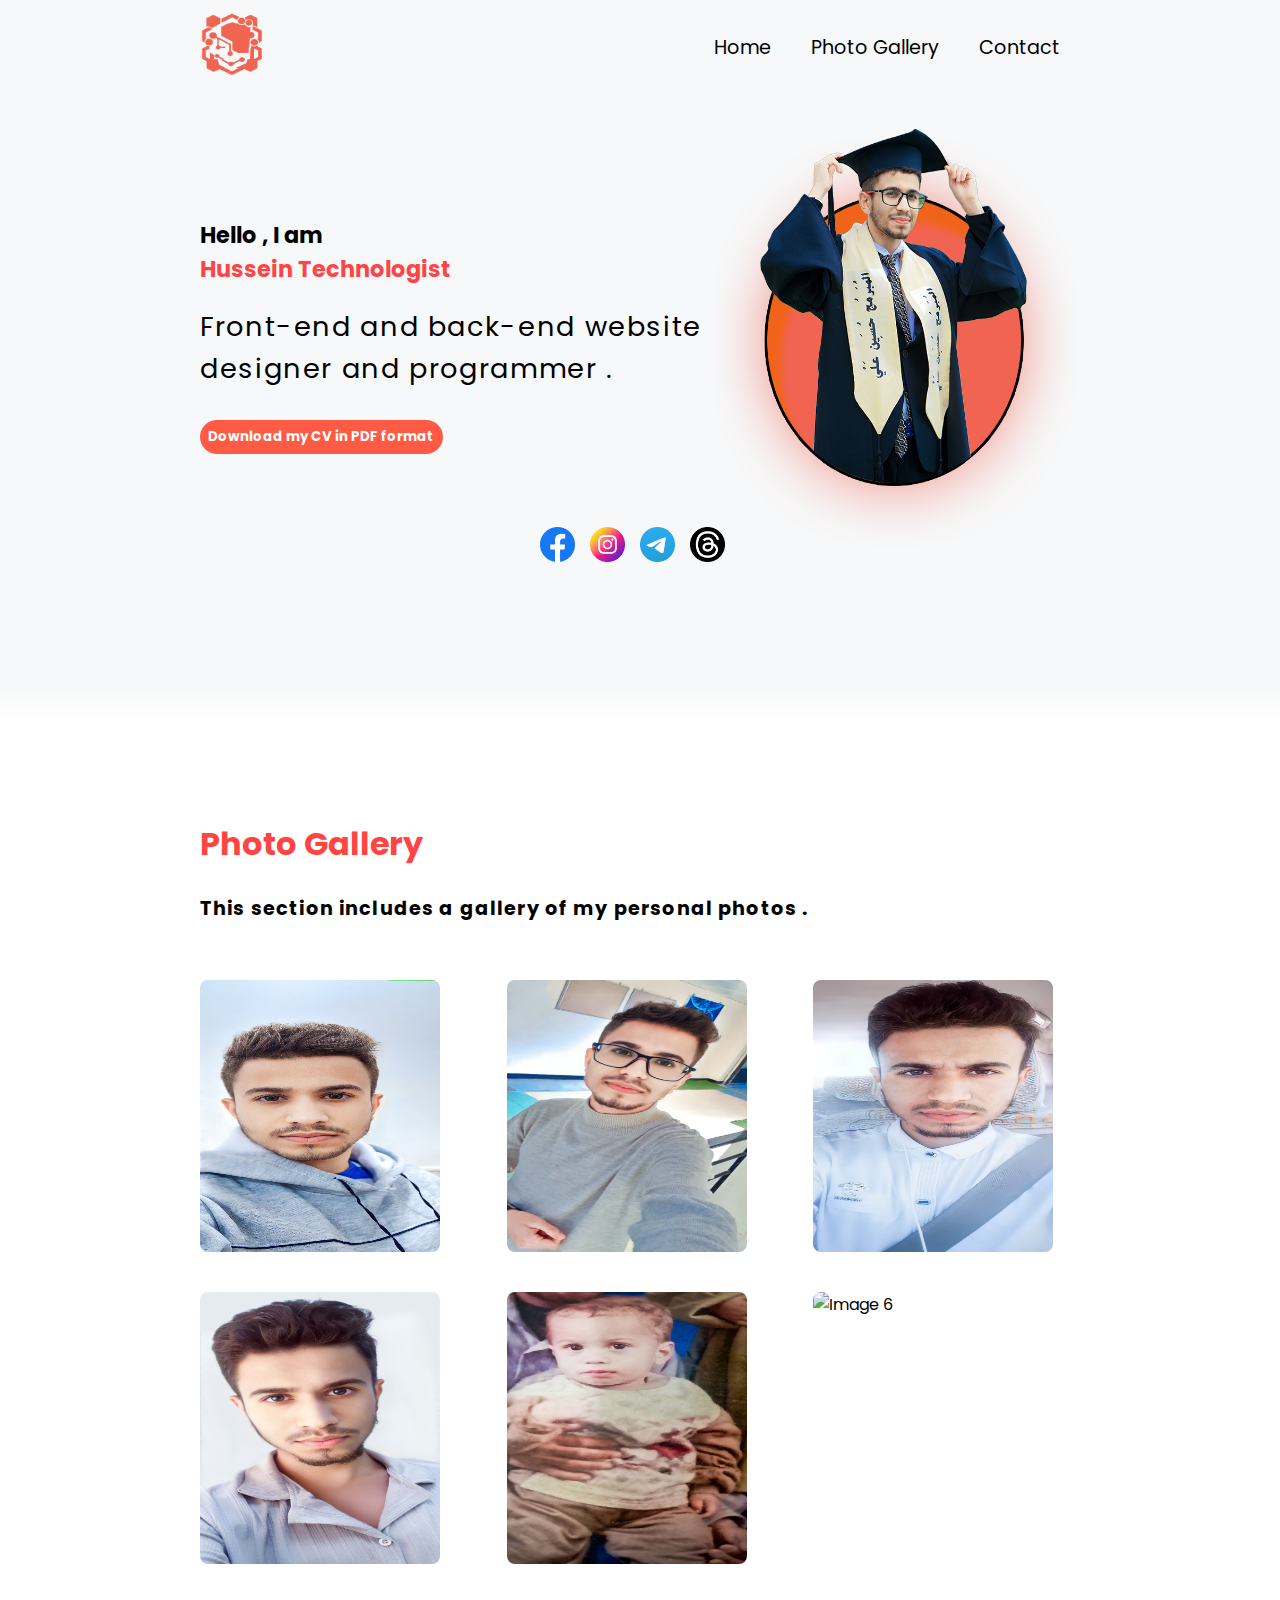
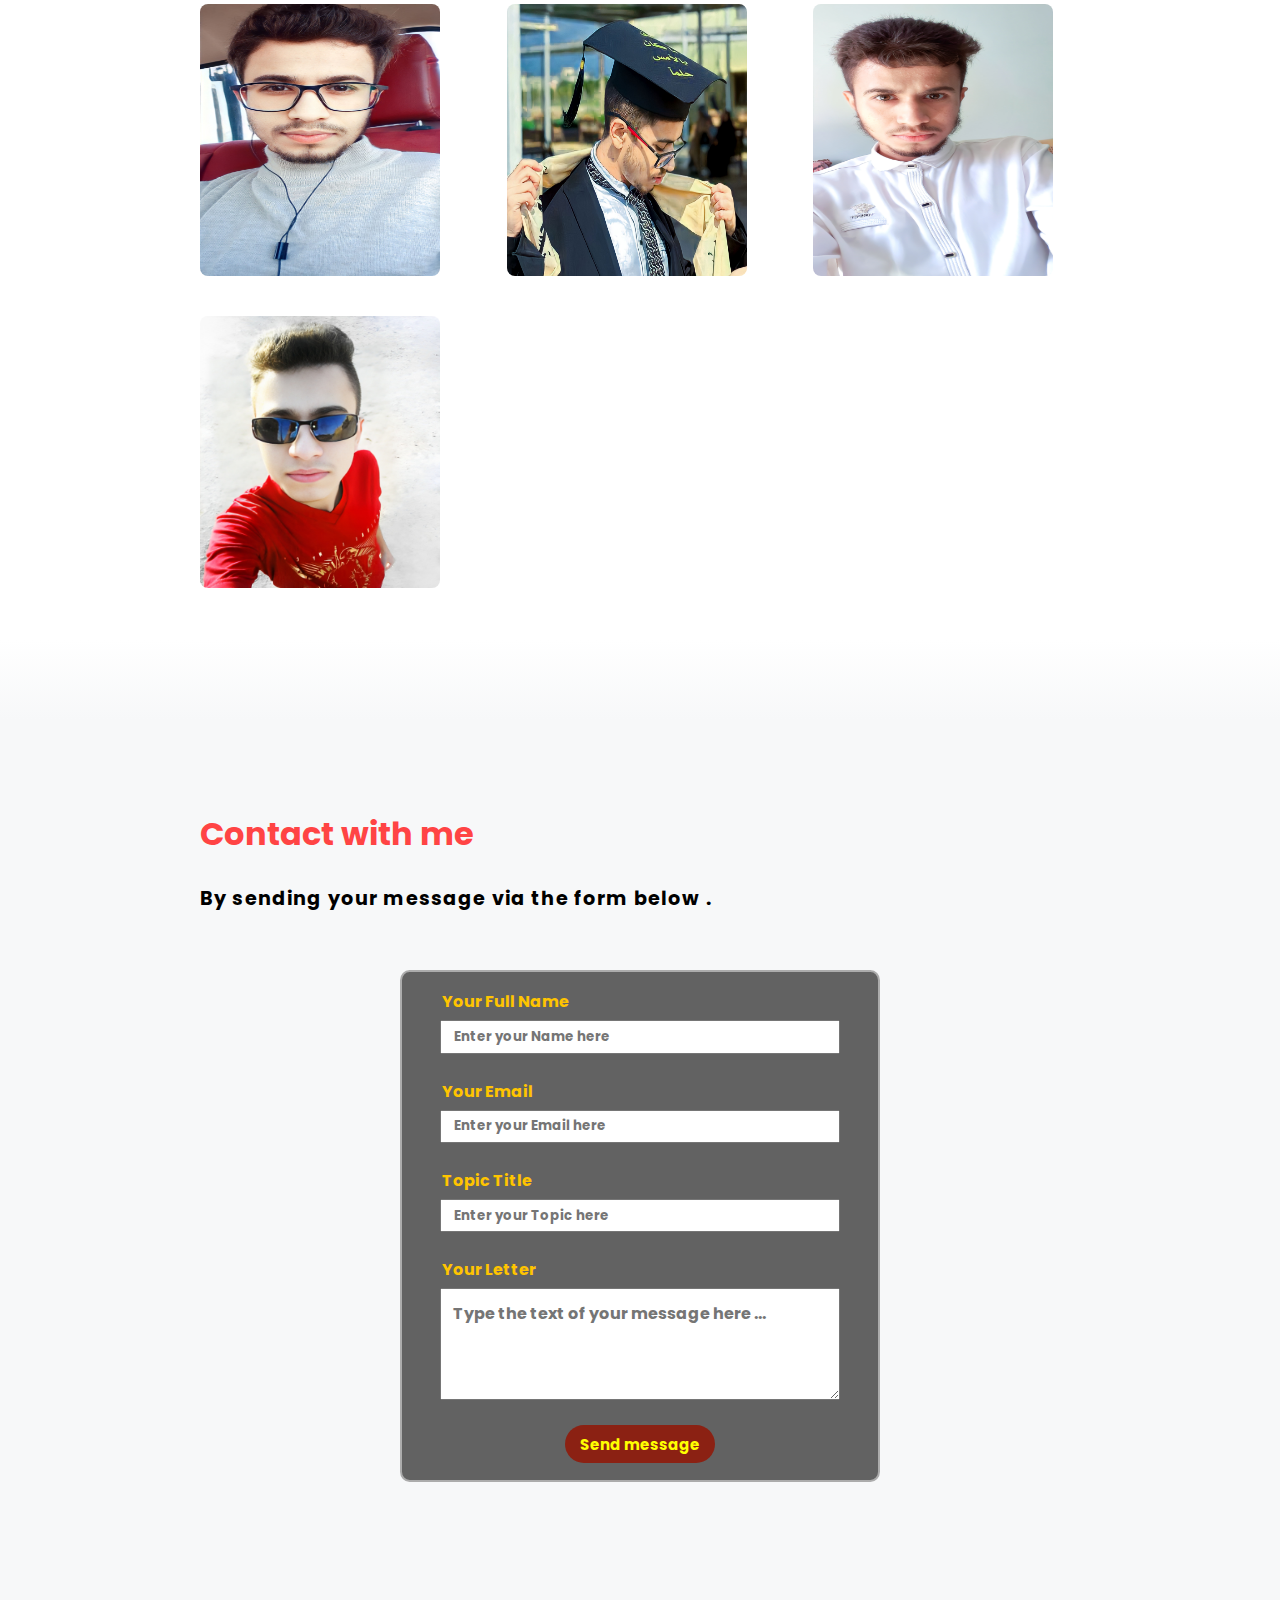
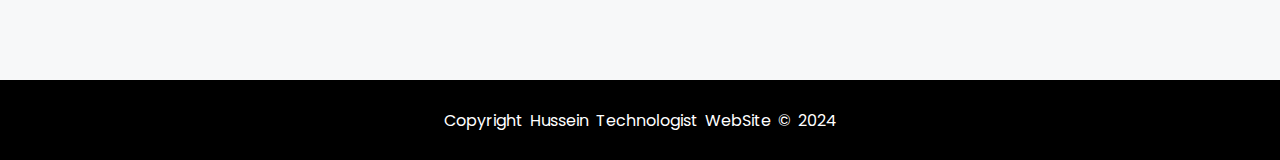
==== index.html @ cd096929 "Add files via upload" ====
<!DOCTYPE html>

<html lang="en">


    <head>
        <meta charset="UTF-8">
        <meta name="viewport" content="width=device-width, initial-scale=1.0">
        <meta name="description" content="The official website of Hussein Technologist and personally managed by him">
        <title> Website of Hussein Technologist </title>
        <link rel="stylesheet" href="style.css">
        <link rel="icon" href="image\ico.ico" type="image/x-icon">
        <link rel="stylesheet" href="https://cdnjs.cloudflare.com/ajax/libs/font-awesome/5.15.3/css/all.min.css"/>
    </head>


    <body>
        
        <header>
            <a href="#" class="logo"><img src="image\logo.png"></a>
            <nav class="navigation">
                <a href="#Home">Home</a>
                <a href="#Photo-Gallery">Photo Gallery</a>
                <a href="#contact">Contact</a>
            </nav>
            
        </header>
        


        <main>
            <div id="Home">

                <div class="home-part1">

                    <img src="image\image-main.png" class="image-main">
                
                    <div>
                        <h2> Hello , I am <br> <span> Hussein Technologist </span> </h2>
                        <p> Front-end and back-end website designer and programmer . </p>
                        <section>
                            <button class="button-cv"> <a href="CV - Hussein Technologist - EN.pdf"> Download my CV in PDF format </a> </button>
                        </section>
                    </div>
                    
                </div>

                <div class="social-icons">
                    <div class="facebook"> <a href="https://www.facebook.com/hussein.technologist"> <img src="image\social\facebook.png"> </a> </div>
                    <div class="instagram"> <a href="https://www.instagram.com/hussein_technologist"> <img src="image\social\instagram.png"> </a> </div>
                    <div class="telegram"> <a href="https://t.me/hussein_technologist"> <img src="image\social\telegram.png"> </a> </div>
                    <div class="threads"> <a href="https://www.threads.net/@hussein_technologist"> <img src="image\social\threads.png"> </a> </div>
                </div>

            </div>



            <div id="Photo-Gallery">
                
                <h1> Photo Gallery </h1>
                <p> This section includes a gallery of my personal photos . </p>
                
                <div class="gallery">
                    <img src="image/gallery/image (1).jpg" alt="Image 1">
                    <img src="image/gallery/image (2).jpg" alt="Image 2">
                    <img src="image/gallery/image (3).jpg" alt="Image 3">
                    <img src="image/gallery/image (4).jpg" alt="Image 4">
                    <img src="image/gallery/image (5).jpg" alt="Image 5">
                    <img src="image/gallery/image (6).jpg" alt="Image 6">
                    <img src="image/gallery/image (7).jpg" alt="Image 7">
                    <img src="image/gallery/image (8).jpg" alt="Image 8">
                    <img src="image/gallery/image (9).jpg" alt="Image 9">
                    <img src="image/gallery/image (10).jpg" alt="Image 10">
                </div>
    
                <div class="modal">
                    <span class="close">&times;</span>
                    <img class="modal-content">
                </div>
    
                <script src="script-Photo-Gallery.js"></script>
                
            </div>


            <div id="contact">
                
                <h1> Contact with me </h1>
                <p> By sending your message via the form below . </p>
                
                <div class="contact-form">
                    
                    <form action="" method="POST">
                        <label for="name-input"> Your Full Name </label>
                        <input type="text" name="name" id="name-input" placeholder="Enter your Name here">
                        <br>
                        <label for="email-input"> Your Email </label>
                        <input type="email" name="email" id="email-input" placeholder="Enter your Email here">
                        <br>
                        <label for="topic-input"> Topic Title </label>
                        <input type="text" name="topic" id="topic-input" placeholder="Enter your Topic here">
                        <br>
                        <label for="textarea-input"> Your Letter </label>
                        <textarea id="textarea-input" name="message" placeholder="Type the text of your message here ..."></textarea>
                        <br>
                        <input type="submit" value="Send message" id="submit-send">
                    </form>

                </div>

            </div>
       
        </main>

        
        <footer>
            <p> Copyright Hussein Technologist WebSite © 2024 </p>
        </footer>

    </body>

</html>
---- style.css ----
@import url('https://fonts.googleapis.com/css2?family=Poppins:ital,wght@0,100;0,200;0,300;0,400;0,500;0,600;0,700;0,800;0,900;1,100;1,200;1,300;1,400;1,500;1,600;1,700;1,800;1,900&display=swap');

*{
    font-family: 'Poppins', sans-serif;
    margin: 0;
    padding: 0;
    box-sizing: border-box;
    scroll-behavior: smooth;
    transition: 90ms;
}


header{
    background-color: #f7f8f9;
    width: 100%;
    position: fixed;
    z-index: 999;
    display: flex;
    justify-content: space-between;
    align-items: center;
    padding: 12px 200px;
}

.logo img{
    margin: auto;
    height: 4em;
    width: 4em;
}

.navigation {
    display: flex;
    flex-direction: row;
}

.navigation a{
    text-decoration: none;
    color: black;
    font-size: 1.2em;
    padding: 0 20px;
}

.navigation a:hover{
    font-weight: bold;
}

.navigation a:active{
    color: #fe5d5d;
}

#Home{
    padding: 120px 200px;
    width: 100%;
    height: 45em;
    background-image: linear-gradient( #f7f8f9 95%, white);
}

.home-part1 {
    display: flex;
    justify-content: space-between;
    align-items: center;
}

.image-main {
    width: 23em;
    height: 27em;
    order: 2;
}

.home-part1 > div {
    order: 1
}


#Home h2{
    color: black;
    font-weight: bold;
    font-size: 1.4em;
}

#Home span{
    color: #ff4444;
}

#Home p{
    margin-top: 20px;
    color: black;
    font-size: 1.7em;
    letter-spacing: 0.06em;
}

.button-cv{
    background-color: #ff5a43;
    width: 18.2em;
    height: 2.5em;
    border-radius: 9em;
    border-style: none;
    margin-top: 30px;
}

.button-cv a{
    text-decoration: none;
    color: white;
    font-size: 1.0em;
    font-weight: bold;
}

.button-cv:hover{
    background-color: #ab3b2c;
    border: 3px solid black;
    border-radius: 9em;
    cursor: pointer;
}

.button-cv a:active{
    color: yellow;
}

.social-icons{
    display: flex;
    justify-content: center;
    flex-direction: row;
}

.social-icons a{
    text-decoration: none;
    margin-right: 15px;
    position: relative;
    bottom: 25px;
}


.social-icons img{
    width: 2.2em;
    height: 2.2em;
}

.social-icons img:hover{
    transition:none;
    width: 2.4em;
    height: 2.4em;
    border: #8b2113 solid 3px;
    border-radius: 50%;
}

#Photo-Gallery{
    padding: 100px 200px;
    width: 100%;
    height: 100em;
    background-image: linear-gradient( white 95%, #f7f8f9);
    background-color: white; 
}

#Photo-Gallery h1{
    margin-bottom: 0.8em;
    color: #ff4444;
}

#Photo-Gallery p{
    font-size: 1.2em;
    font-weight: bold;
    letter-spacing: 0.06em;
    margin-bottom: 3em;
}

.gallery {
    display: grid;
    grid-template-columns: repeat(auto-fit, minmax(200px, 1fr));
    grid-gap: 40px;
}

.gallery img {
    width: 15em;
    height: 17em;
    border-radius: 8px;
    cursor: pointer;
    transition: transform 0.3s ease;
}

.gallery img:hover {
    transform: scale(1.1);
}


.modal {
    display: none;
    position: fixed;
    z-index: 999;
    left: 0;
    top: 0;
    width: 100%;
    height: 100%;
    overflow: auto;
    background-color: rgba(0, 0, 0, 0.933);
}

.modal-content {
    margin:auto;
    display: flex;
    width: auto;
    height: 100%;
}

.close {
    color: yellow;
    position: absolute;
    top: 15px;
    right: 35px;
    font-size: 50px;
    cursor: pointer;
}

#contact{
    padding: 90px 200px;
    width: 100%;
    height: 60em;
    background-color: #f7f8f9;
}

#contact h1{
    margin-bottom: 0.8em;
    color: #ff4444;
}

#contact p{
    font-size: 1.2em;
    font-weight: bold;
    letter-spacing: 0.06em;
    margin-bottom: 3em;
}

.contact-form{
    display: flex;
    justify-content: center;
    align-items: center;
}

.contact-form form{
    display:flex;
    flex-direction: column;
    height: 32em;
    width: 30em ;
    background-color: #626262;
    justify-content:center;
    align-items:center;
    border: 2px solid rgb(172, 172, 172);
    border-radius:2%;
}

.contact-form input[type=text] , input[type=email] {
    height: 2.5em;
    width: 30em;
    padding: 12px;
    font-weight: bold;
    color: black;
}

.contact-form label{
    width: 83%;
    text-align: left;
    font-weight: bold;
    margin-bottom: 6px;
    color: rgb(255, 196, 0);
}

#textarea-input{
    height: 7em;
    width: 25em;
    font-weight: bold;
    font-size: 1em;
    padding: 12px;
}

#submit-send{
    height: 2.5em;
    width: 10em;
    border: none;
    border-radius: 25px;
    font-size: 15px;
    font-weight: bold;
    background-color: #8b2113;
    color: yellow;
}

footer{
    display: flex;
    justify-content: center;
    align-items: center;
    padding: 10px 20px;
    width: 100%;
    height: 5em;
    background-color: black;
}

footer p{
    color: white;
    text-align: center;
    word-spacing: 3px;
}


@media only screen and (max-width: 800px) {

    header{
        padding: 10px 30px;
    }

    .navigation a{
        text-decoration: none;
        color: black;
        font-size: 12px;
        padding: 0 10px;
        font-weight: bold;
    }

    #Home{
        padding: 10px 0px;
        height: 48em;
    }

    .home-part1 {
        display: flex;
        flex-direction: column;
        padding: 20px 30px;
        margin-top: 5em;
    }
    
    .image-main {
        width: 16em;
        height: 18em;
        order: 1;
    }
    
    .home-part1 > div {
        order: 2;
    }
    
    #Home h2{
        margin-top: -1em;
        color: black;
        font-weight: bold;
        font-size: 1.4em;
    }
    
    #Home span{
        color: #ff4444;
    }
    
    #Home p{
        margin-top: 6px;
        color: black;
        font-size: 1.2em;
        letter-spacing: 0.06em;
        display: block;
    }

    .home-part1 > div section{
        display: flex;
        justify-content: center;
        align-content: center;
    }

    .button-cv{
        background-color: #ff5a43;
        width: 18.2em;
        height: 2.5em;
        border-radius: 9em;
        border-style: none;
        margin: 20px 0;
    }
  
    .social-icons{
        padding: 10px 0;
    }
    
    .social-icons a{
        text-decoration: none;
        margin: 10px;
    }

    #Photo-Gallery{
        padding: 10px 20px;
        width: 100%;
        height: 75em;
        background-image: linear-gradient( white 95%, #f7f8f9);
        background-color: white; 
    }
    
    #Photo-Gallery h1{
        margin-bottom: 0.6em;
        color: #ff4444;
    }
    
    #Photo-Gallery p{
        font-size: 1.2em;
        font-weight: bold;
        letter-spacing: 0.06em;
        margin-bottom: 2em;
    }
    
    .gallery {
        grid-template-columns: repeat(auto-fit, minmax(150px, 1fr));
        grid-gap: 11px;
    }
    
    .gallery img {
        width: 9em;
        height: 10em;
    }
       
    .modal {
        display: none;
        position: fixed;
        z-index: 999;
        left: 0;
        top: 0;
        width: 100%;
        height: 100%;
        overflow: auto;
        background-color: rgba(0, 0, 0, 0.933);
    }
    
    .modal-content {
        width: auto;
        height: 70%;
        margin-top: 30%;
    }
    
    .close {
        color: yellow;
        position: absolute;
        top: -5px;
        right: 30px;
        font-size: 50px;
    }

    
    #contact{
        padding: 10px 20px;
        width: 100%;
        height: 50em;
    }
    
    #contact h1{
        margin-bottom: 0.4em;
        color: #ff4444;
    }
    
    #contact p{
        font-size: 1.2em;
        font-weight: bold;
        letter-spacing: 0.06em;
        margin-bottom: 1em;
    }
    
    .contact-form{
        display: flex;
        justify-content: center;
        align-items: center;
    }
    
    .contact-form form{
        display:flex;
        justify-content:center;
        align-items:center;
        flex-direction: column;
        height: 32em;
        width: 20em ;
        background-color: #626262;
        border: 2px solid rgb(172, 172, 172);
        border-radius:2%;
    }
    
    .contact-form input[type=text] , input[type=email] {
        height: 2.5em;
        width: 20em;
        padding: 12px;
        font-weight: bold;
        color: black;
    }
    
    .contact-form label{
        width: 83%;
        text-align: left;
        font-weight: bold;
        margin-bottom: 6px;
        color: rgb(255, 196, 0);
    }
    
    #textarea-input{
        height: 7em;
        width: 17em;
        font-weight: bold;
        font-size: 1em;
        padding: 12px;
    }
    
    #submit-send{
        height: 2.5em;
        width: 10em;
        border: none;
        border-radius: 25px;
        font-size: 15px;
        font-weight: bold;
        background-color: #8b2113;
        color: yellow;
    }


    footer{
        display: flex;
        justify-content: center;
        align-items: center;
        padding: 10px 20px;
        width: 100%;
        height: 5em;
        background-color: black;
    }
    
    footer p{
        color: white;
        text-align: center;
        word-spacing: 3px;
        font-size: 1em;
    }

}
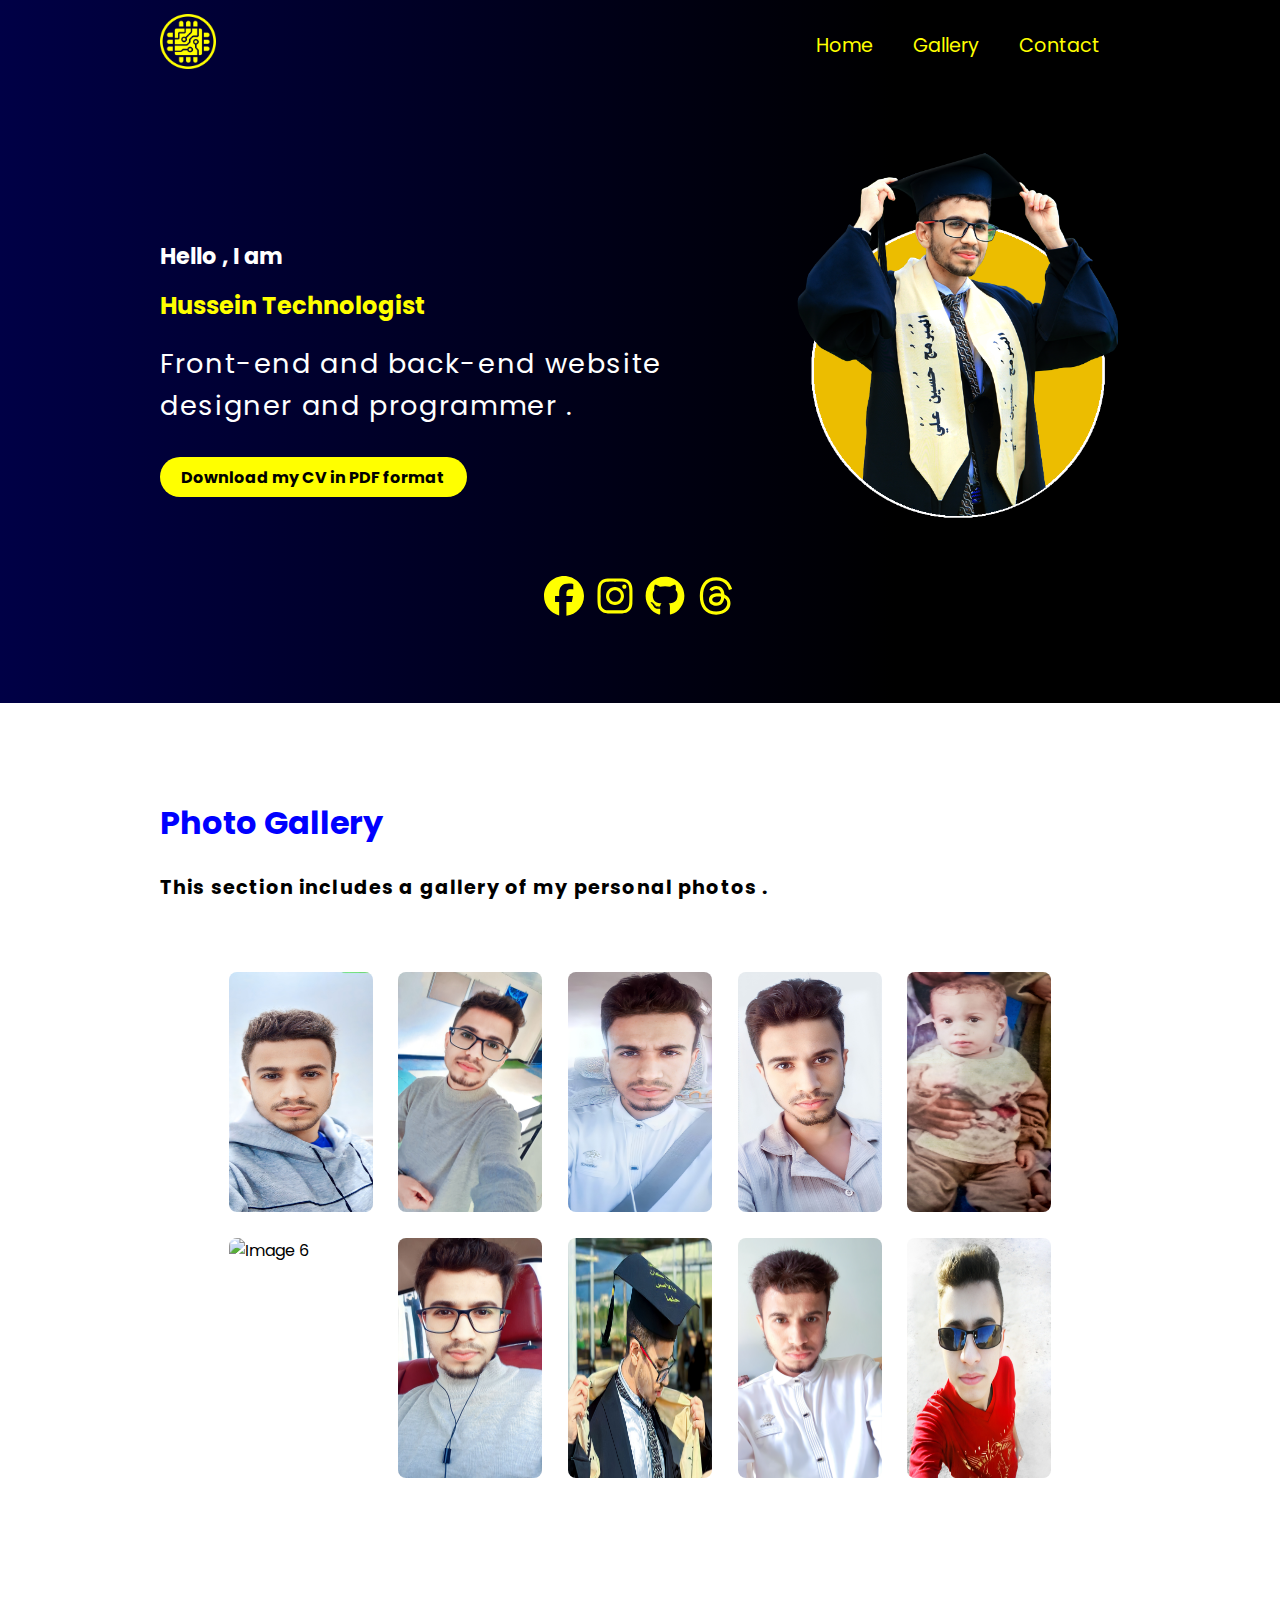
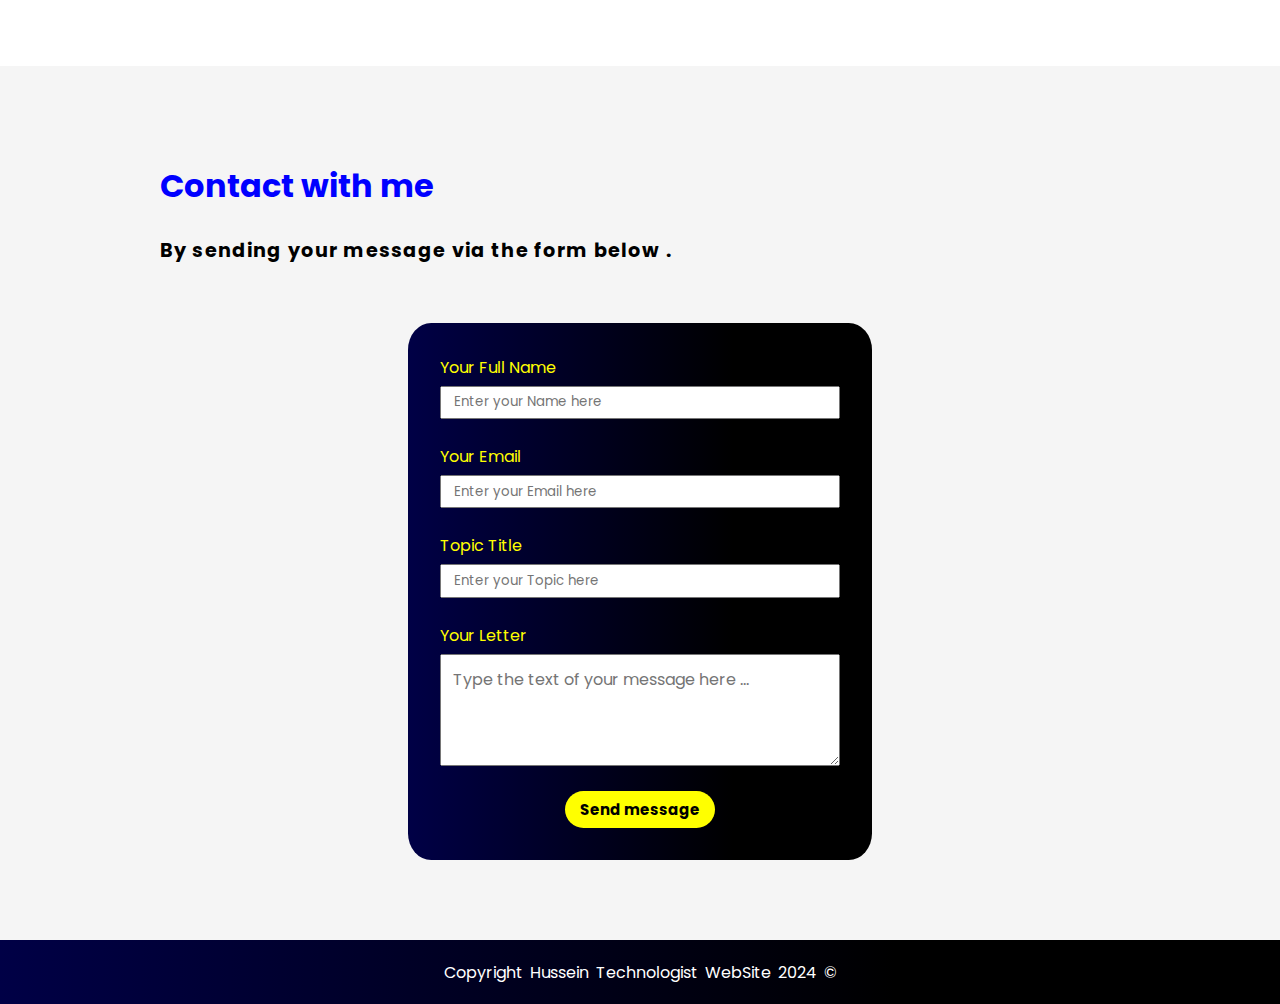
==== commit fb8d2791: "Add files via upload" ====
--- a/index.html
+++ b/index.html
@@ -10,7 +10,6 @@
         <title> Website of Hussein Technologist </title>
         <link rel="stylesheet" href="style.css">
         <link rel="icon" href="image\ico.ico" type="image/x-icon">
-        <link rel="stylesheet" href="https://cdnjs.cloudflare.com/ajax/libs/font-awesome/5.15.3/css/all.min.css"/>
     </head>
 
 
@@ -20,7 +19,7 @@
             <a href="#" class="logo"><img src="image\logo.png"></a>
             <nav class="navigation">
                 <a href="#Home">Home</a>
-                <a href="#Photo-Gallery">Photo Gallery</a>
+                <a href="#Photo-Gallery">Gallery</a>
                 <a href="#contact">Contact</a>
             </nav>
             
@@ -28,32 +27,31 @@
         
 
 
+
         <main>
+
             <div id="Home">
+                <div>
 
-                <div class="home-part1">
+                    <img src="image\image-main.png">
+        
+                    <div>
+                        <h1> Hello , I am </h1> 
+                        <h2> Hussein Technologist </h2>
+                        <p> Front-end and back-end website designer and programmer . </p>
+                        <button class="button-cv"> <a href="CV - Hussein Technologist - EN.pdf" target="_blank"> Download my CV in PDF format </a> </button>
+                    </div>
 
-                    <img src="image\image-main.png" class="image-main">
-                
-                    <div>
-                        <h2> Hello , I am <br> <span> Hussein Technologist </span> </h2>
-                        <p> Front-end and back-end website designer and programmer . </p>
-                        <section>
-                            <button class="button-cv"> <a href="CV - Hussein Technologist - EN.pdf"> Download my CV in PDF format </a> </button>
-                        </section>
-                    </div>
-                    
                 </div>
 
-                <div class="social-icons">
-                    <div class="facebook"> <a href="https://www.facebook.com/hussein.technologist"> <img src="image\social\facebook.png"> </a> </div>
-                    <div class="instagram"> <a href="https://www.instagram.com/hussein_technologist"> <img src="image\social\instagram.png"> </a> </div>
-                    <div class="telegram"> <a href="https://t.me/hussein_technologist"> <img src="image\social\telegram.png"> </a> </div>
-                    <div class="threads"> <a href="https://www.threads.net/@hussein_technologist"> <img src="image\social\threads.png"> </a> </div>
-                </div>
+                <section class="social-icons">
+                    <a href="https://www.facebook.com/hussein.technologist" target="_blank"> <img src="image\social\facebook.svg"> </a>
+                    <a href="https://www.instagram.com/hussein_technologist" target="_blank"> <img src="image\social\instagram.svg"> </a>
+                    <a href="#" target="_blank"> <img src="image\social\github.svg"> </a>
+                    <a href="https://www.threads.net/@hussein_technologist" target="_blank"> <img src="image\social\threads.svg"> </a>
+                </section>
 
             </div>
-
 
 
             <div id="Photo-Gallery">
@@ -84,6 +82,7 @@
             </div>
 
 
+
             <div id="contact">
                 
                 <h1> Contact with me </h1>
@@ -91,7 +90,7 @@
                 
                 <div class="contact-form">
                     
-                    <form action="" method="POST">
+                    <form>
                         <label for="name-input"> Your Full Name </label>
                         <input type="text" name="name" id="name-input" placeholder="Enter your Name here">
                         <br>
@@ -110,12 +109,13 @@
                 </div>
 
             </div>
-       
+
+
         </main>
+        
 
-        
         <footer>
-            <p> Copyright Hussein Technologist WebSite © 2024 </p>
+            <p> Copyright Hussein Technologist WebSite 2024 © </p>
         </footer>
 
     </body>
--- a/style.css
+++ b/style.css
@@ -6,25 +6,45 @@
     padding: 0;
     box-sizing: border-box;
     scroll-behavior: smooth;
-    transition: 90ms;
+    transition: 0.3s ease;
+}
+
+::-webkit-scrollbar{
+    width: 0.5em;
+}
+  
+::-webkit-scrollbar-track{
+    background: #9c9c9c; 
+}
+
+::-webkit-scrollbar-thumb{
+    background: rgb(184, 142, 4); 
+}
+
+::-webkit-scrollbar-thumb:hover{
+    background: rgb(255, 215, 57); 
 }
 
 
 header{
-    background-color: #f7f8f9;
+    padding: 0.1em 10em;
     width: 100%;
     position: fixed;
     z-index: 999;
     display: flex;
     justify-content: space-between;
     align-items: center;
-    padding: 12px 200px;
+    background-image:linear-gradient(to right , rgb(0, 0, 70) , black 70%);
 }
 
 .logo img{
-    margin: auto;
-    height: 4em;
-    width: 4em;
+    padding: 0.8em 0;
+    height: 5em;
+    width: 3.5em;
+}
+
+.logo img:hover{
+    transform:scale(1.05 , 1.05);
 }
 
 .navigation {
@@ -33,126 +53,130 @@
 }
 
 .navigation a{
+    text-decoration: none;
+    color: yellow;
+    font-size: 1.2em;
+    padding: 0 20px;
+}
+
+.navigation a:hover{
+    color: white;
+    transform: scale(1.04 , 1.04);
+}
+
+.navigation a:active{
+    color: blue;
+}
+
+
+#Home{
+    padding: 9em 10em 5em 10em;
+    width: 100%;
+    height: auto;
+    background-image:linear-gradient(to right , rgb(0, 0, 70) , black 70%);
+}
+
+#Home > div{
+    display: flex;
+    justify-content: space-between;
+    align-items: center;
+}
+
+#Home > div img{
+    margin-bottom: 4em;
+    width: 22em;
+    height: 24em;
+    order: 2;
+}
+
+#Home > div img:hover{
+    transform:scale(1.05 , 1.05);
+}
+
+
+#Home h1{
+    color: white;
+    font-weight: bold;
+    font-size: 1.4em;
+}
+
+#Home h2{
+    margin-top: 15px;
+    color: yellow;
+}
+
+#Home p{
+    margin-top: 20px;
+    color: white;
+    font-size: 1.7em;
+    letter-spacing: 0.06em;
+}
+
+.button-cv{
+    background-color: yellow;
+    width: 23em;
+    height: 3em;
+    border-radius: 9em;
+    border-style: none;
+    margin-top: 30px;
+}
+
+.button-cv a{
     text-decoration: none;
     color: black;
     font-size: 1.2em;
-    padding: 0 20px;
-}
-
-.navigation a:hover{
     font-weight: bold;
 }
 
-.navigation a:active{
-    color: #fe5d5d;
-}
-
-#Home{
-    padding: 120px 200px;
-    width: 100%;
-    height: 45em;
-    background-image: linear-gradient( #f7f8f9 95%, white);
-}
-
-.home-part1 {
-    display: flex;
-    justify-content: space-between;
-    align-items: center;
-}
-
-.image-main {
-    width: 23em;
-    height: 27em;
-    order: 2;
-}
-
-.home-part1 > div {
-    order: 1
-}
-
-
-#Home h2{
-    color: black;
-    font-weight: bold;
-    font-size: 1.4em;
-}
-
-#Home span{
-    color: #ff4444;
-}
-
-#Home p{
-    margin-top: 20px;
-    color: black;
-    font-size: 1.7em;
-    letter-spacing: 0.06em;
-}
-
-.button-cv{
-    background-color: #ff5a43;
-    width: 18.2em;
-    height: 2.5em;
-    border-radius: 9em;
-    border-style: none;
-    margin-top: 30px;
-}
-
-.button-cv a{
-    text-decoration: none;
+.button-cv:hover{
+    background-color: rgb(187, 187, 0);
     color: white;
-    font-size: 1.0em;
-    font-weight: bold;
-}
-
-.button-cv:hover{
-    background-color: #ab3b2c;
-    border: 3px solid black;
     border-radius: 9em;
     cursor: pointer;
+    transform: scale(1.04 , 1.04);
+}
+
+.button-cv a:hover{
+    color: white;
 }
 
 .button-cv a:active{
-    color: yellow;
+    color: blue;
 }
 
 .social-icons{
-    display: flex;
-    justify-content: center;
+    margin-top: -1em;
+    padding: 0 24em;
+    display: flex;
+    justify-content:space-between;
+    align-items: center;
     flex-direction: row;
 }
 
 .social-icons a{
     text-decoration: none;
-    margin-right: 15px;
-    position: relative;
-    bottom: 25px;
-}
-
+}
 
 .social-icons img{
-    width: 2.2em;
-    height: 2.2em;
+    height: 2.5em;
+    width: 2.5em;
 }
 
 .social-icons img:hover{
-    transition:none;
-    width: 2.4em;
-    height: 2.4em;
-    border: #8b2113 solid 3px;
-    border-radius: 50%;
-}
+    transform: scale(1.04 , 1.04);
+}
+
 
 #Photo-Gallery{
-    padding: 100px 200px;
+    padding: 6em 10em 11em 10em;
     width: 100%;
-    height: 100em;
-    background-image: linear-gradient( white 95%, #f7f8f9);
-    background-color: white; 
+    height: auto;
+    background-color: white;
 }
 
 #Photo-Gallery h1{
     margin-bottom: 0.8em;
-    color: #ff4444;
+    color: blue;
 }
 
 #Photo-Gallery p{
@@ -163,17 +187,18 @@
 }
 
 .gallery {
-    display: grid;
-    grid-template-columns: repeat(auto-fit, minmax(200px, 1fr));
-    grid-gap: 40px;
+    display: flex;
+    justify-content: center;
+    align-items: center;
+    flex-wrap: wrap;
 }
 
 .gallery img {
-    width: 15em;
-    height: 17em;
+    margin: 0.8em;
+    width: 9em;
+    height: 15em;
     border-radius: 8px;
     cursor: pointer;
-    transition: transform 0.3s ease;
 }
 
 .gallery img:hover {
@@ -210,15 +235,15 @@
 }
 
 #contact{
-    padding: 90px 200px;
+    padding: 6em 10em 5em 10em;
     width: 100%;
-    height: 60em;
-    background-color: #f7f8f9;
+    height: auto;
+    background-color: whitesmoke;
 }
 
 #contact h1{
     margin-bottom: 0.8em;
-    color: #ff4444;
+    color: blue;
 }
 
 #contact p{
@@ -226,6 +251,7 @@
     font-weight: bold;
     letter-spacing: 0.06em;
     margin-bottom: 3em;
+    color: black;
 }
 
 .contact-form{
@@ -235,50 +261,57 @@
 }
 
 .contact-form form{
+    padding: 2em;
     display:flex;
     flex-direction: column;
-    height: 32em;
-    width: 30em ;
-    background-color: #626262;
     justify-content:center;
-    align-items:center;
-    border: 2px solid rgb(172, 172, 172);
-    border-radius:2%;
+    align-items:flex-start;
+    background-image:linear-gradient(to right , rgb(0, 0, 70) , black 70%);
+    border-radius:5%;
 }
 
 .contact-form input[type=text] , input[type=email] {
+    padding: 0.9em;
     height: 2.5em;
     width: 30em;
-    padding: 12px;
-    font-weight: bold;
     color: black;
+    outline: none;
 }
 
 .contact-form label{
-    width: 83%;
-    text-align: left;
-    font-weight: bold;
     margin-bottom: 6px;
-    color: rgb(255, 196, 0);
+    color: yellow;
 }
 
 #textarea-input{
     height: 7em;
     width: 25em;
-    font-weight: bold;
     font-size: 1em;
     padding: 12px;
+    outline: none;
 }
 
 #submit-send{
+    margin: auto;
     height: 2.5em;
     width: 10em;
     border: none;
     border-radius: 25px;
     font-size: 15px;
     font-weight: bold;
-    background-color: #8b2113;
-    color: yellow;
+    background-color: yellow;
+    color: black;
+}
+
+#submit-send:hover{
+    transform: scale(1.04 , 1.04);
+    background-color: rgb(114, 114, 11);
+    color: white;
+    cursor:pointer;
+}
+
+#submit-send:active{
+    color: blue;
 }
 
 footer{
@@ -287,8 +320,8 @@
     align-items: center;
     padding: 10px 20px;
     width: 100%;
-    height: 5em;
-    background-color: black;
+    height: 4em;
+    background-image:linear-gradient(to right , rgb(0, 0, 70) , black 70%);
 }
 
 footer p{
@@ -298,115 +331,170 @@
 }
 
 
-@media only screen and (max-width: 800px) {
+
+
+
+
+
+
+
+
+
+
+
+
+
+@media (max-width:600px) {
 
     header{
-        padding: 10px 30px;
-    }
-
+        padding: 0.1em 2em;
+        width: 100%;
+        background-image:linear-gradient(to right , rgb(0, 0, 70) , black 70%);
+    }
+    
+    .logo img{
+        padding: 0.8em 0;
+        height: 5em;
+        width: 3.5em;
+    }
+    
+    .logo img:hover{
+        transform:scale(1.05 , 1.05);
+    }
+    
+    .navigation {
+        display: flex;
+        flex-direction: row;
+    }
+    
     .navigation a{
         text-decoration: none;
-        color: black;
-        font-size: 12px;
-        padding: 0 10px;
+        color: yellow;
+        font-size: 1.2em;
+        padding: 0 7px;
+    }
+
+
+
+    #Home{
+        padding: 7em 2em 5em 2em;
+        width: 100%;
+        background-image:linear-gradient(to right , rgb(0, 0, 70) , black 70%);
+    }
+    
+    #Home > div{
+        display: flex;
+        justify-content: center;
+        align-items: center;
+        flex-direction: column-reverse;
+    }
+    
+    #Home > div img{
+        margin-bottom: 1em;
+        width: 16em;
+        height: 20em;
+        order: 2;
+    }
+    
+    #Home h1{
+        color: white;
         font-weight: bold;
-    }
-
-    #Home{
-        padding: 10px 0px;
-        height: 48em;
-    }
-
-    .home-part1 {
-        display: flex;
-        flex-direction: column;
-        padding: 20px 30px;
-        margin-top: 5em;
-    }
-    
-    .image-main {
-        width: 16em;
-        height: 18em;
-        order: 1;
-    }
-    
-    .home-part1 > div {
-        order: 2;
+        font-size: 1.2em;
     }
     
     #Home h2{
-        margin-top: -1em;
-        color: black;
-        font-weight: bold;
-        font-size: 1.4em;
-    }
-    
-    #Home span{
-        color: #ff4444;
+        margin-top: 10px;
+        color: yellow;
+        font-size: 1.2em;
     }
     
     #Home p{
-        margin-top: 6px;
-        color: black;
+        margin-top: 15px;
+        color: white;
         font-size: 1.2em;
         letter-spacing: 0.06em;
-        display: block;
-    }
-
-    .home-part1 > div section{
-        display: flex;
-        justify-content: center;
-        align-content: center;
-    }
-
+    }
+
+    #Home > div div{
+        display: flex;
+        flex-direction: column;
+    }
+    
     .button-cv{
-        background-color: #ff5a43;
+        margin: auto;
+        background-color: yellow;
         width: 18.2em;
-        height: 2.5em;
+        height: 2.3em;
         border-radius: 9em;
         border-style: none;
-        margin: 20px 0;
-    }
-  
+        margin-top: 25px;
+    }
+    
+    .button-cv a{
+        text-decoration: none;
+        color: black;
+        font-size: 1em;
+        font-weight: bold;
+    }
+     
     .social-icons{
-        padding: 10px 0;
+        margin-top: 1.6em;
+        padding: 0 4.5em;
+        display: flex;
+        justify-content:space-between;
+        align-items: center;
+        flex-direction: row;
     }
     
     .social-icons a{
         text-decoration: none;
-        margin: 10px;
-    }
+    }
+    
+    .social-icons img{
+        height: 2em;
+        width: 2em;
+    }
+    
+
 
     #Photo-Gallery{
-        padding: 10px 20px;
-        width: 100%;
-        height: 75em;
-        background-image: linear-gradient( white 95%, #f7f8f9);
-        background-color: white; 
+        padding: 4em 2em 5em 2em;
+        background-color: white;
     }
     
     #Photo-Gallery h1{
-        margin-bottom: 0.6em;
-        color: #ff4444;
+        margin-bottom: 0.4em;
+        color: blue;
+        font-size: 1.5em;
     }
     
     #Photo-Gallery p{
-        font-size: 1.2em;
+        font-size: 1.1em;
         font-weight: bold;
         letter-spacing: 0.06em;
-        margin-bottom: 2em;
+        margin-bottom: 1.4em;
     }
     
     .gallery {
-        grid-template-columns: repeat(auto-fit, minmax(150px, 1fr));
-        grid-gap: 11px;
+        display: flex;
+        justify-content: center;
+        align-items: center;
+        flex-wrap: wrap;
     }
     
     .gallery img {
-        width: 9em;
-        height: 10em;
-    }
-       
+        margin: 0.8em;
+        width: 4.5em;
+        height: 7.5em;
+        border-radius: 8px;
+        cursor: pointer;
+    }
+    
+    .gallery img:hover {
+        transform: scale(1.1);
+    }
+    
+    
     .modal {
         display: none;
         position: fixed;
@@ -420,36 +508,41 @@
     }
     
     .modal-content {
+        margin:auto;
+        display: flex;
         width: auto;
-        height: 70%;
-        margin-top: 30%;
+        height: 100%;
     }
     
     .close {
         color: yellow;
         position: absolute;
-        top: -5px;
-        right: 30px;
+        top: 15px;
+        right: 35px;
         font-size: 50px;
-    }
-
-    
+        cursor: pointer;
+    }
+
+
     #contact{
-        padding: 10px 20px;
+        padding: 4em 2em 5em 2em;
         width: 100%;
-        height: 50em;
+        height: auto;
+        background-color: whitesmoke;
     }
     
     #contact h1{
         margin-bottom: 0.4em;
-        color: #ff4444;
+        color: blue;
+        font-size: 1.5em;
     }
     
     #contact p{
-        font-size: 1.2em;
+        font-size: 1.1em;
         font-weight: bold;
         letter-spacing: 0.06em;
-        margin-bottom: 1em;
+        margin-bottom: 2em;
+        color: black;
     }
     
     .contact-form{
@@ -459,68 +552,78 @@
     }
     
     .contact-form form{
+        padding: 1em;
         display:flex;
+        flex-direction: column;
         justify-content:center;
-        align-items:center;
-        flex-direction: column;
-        height: 32em;
-        width: 20em ;
-        background-color: #626262;
-        border: 2px solid rgb(172, 172, 172);
-        border-radius:2%;
+        align-items:flex-start;
+        background-image:linear-gradient(to right , rgb(0, 0, 70) , black 70%);
+        border-radius:5%;
     }
     
     .contact-form input[type=text] , input[type=email] {
-        height: 2.5em;
-        width: 20em;
+        padding: 0.9em;
+        height: 2em;
+        width: 16em;
+        font-size: 1em;
+        font-weight: normal;
+        color: black;
+        outline: none;
+    }
+    
+    .contact-form label{
+        font-weight: normal;
+        margin-bottom: 6px;
+        color: yellow;
+    }
+    
+    #textarea-input{
+        height: 5em;
+        width: 16em;
+        font-size: 1em;
+        font-weight: normal;
         padding: 12px;
-        font-weight: bold;
-        color: black;
-    }
-    
-    .contact-form label{
-        width: 83%;
-        text-align: left;
-        font-weight: bold;
-        margin-bottom: 6px;
-        color: rgb(255, 196, 0);
-    }
-    
-    #textarea-input{
-        height: 7em;
-        width: 17em;
-        font-weight: bold;
-        font-size: 1em;
-        padding: 12px;
+        outline: none;
     }
     
     #submit-send{
-        height: 2.5em;
-        width: 10em;
+        margin: auto;
+        height: 2em;
+        width: 9em;
         border: none;
         border-radius: 25px;
-        font-size: 15px;
+        font-size: 13px;
         font-weight: bold;
-        background-color: #8b2113;
-        color: yellow;
-    }
-
+        background-color: yellow;
+        color: black;
+    }
+    
+    #submit-send:hover{
+        transform: scale(1.04 , 1.04);
+        background-color: rgb(114, 114, 11);
+        color: white;
+        cursor:pointer;
+    }
+    
+    #submit-send:active{
+        color: blue;
+    }
 
     footer{
+        padding: 0 2em;
         display: flex;
         justify-content: center;
         align-items: center;
-        padding: 10px 20px;
         width: 100%;
-        height: 5em;
-        background-color: black;
+        height: 4em;
+        background-image:linear-gradient(to right , rgb(0, 0, 70) , black 70%);
     }
     
     footer p{
+        font-size: 1em;
         color: white;
         text-align: center;
         word-spacing: 3px;
-        font-size: 1em;
-    }
-
-}
+    }
+
+}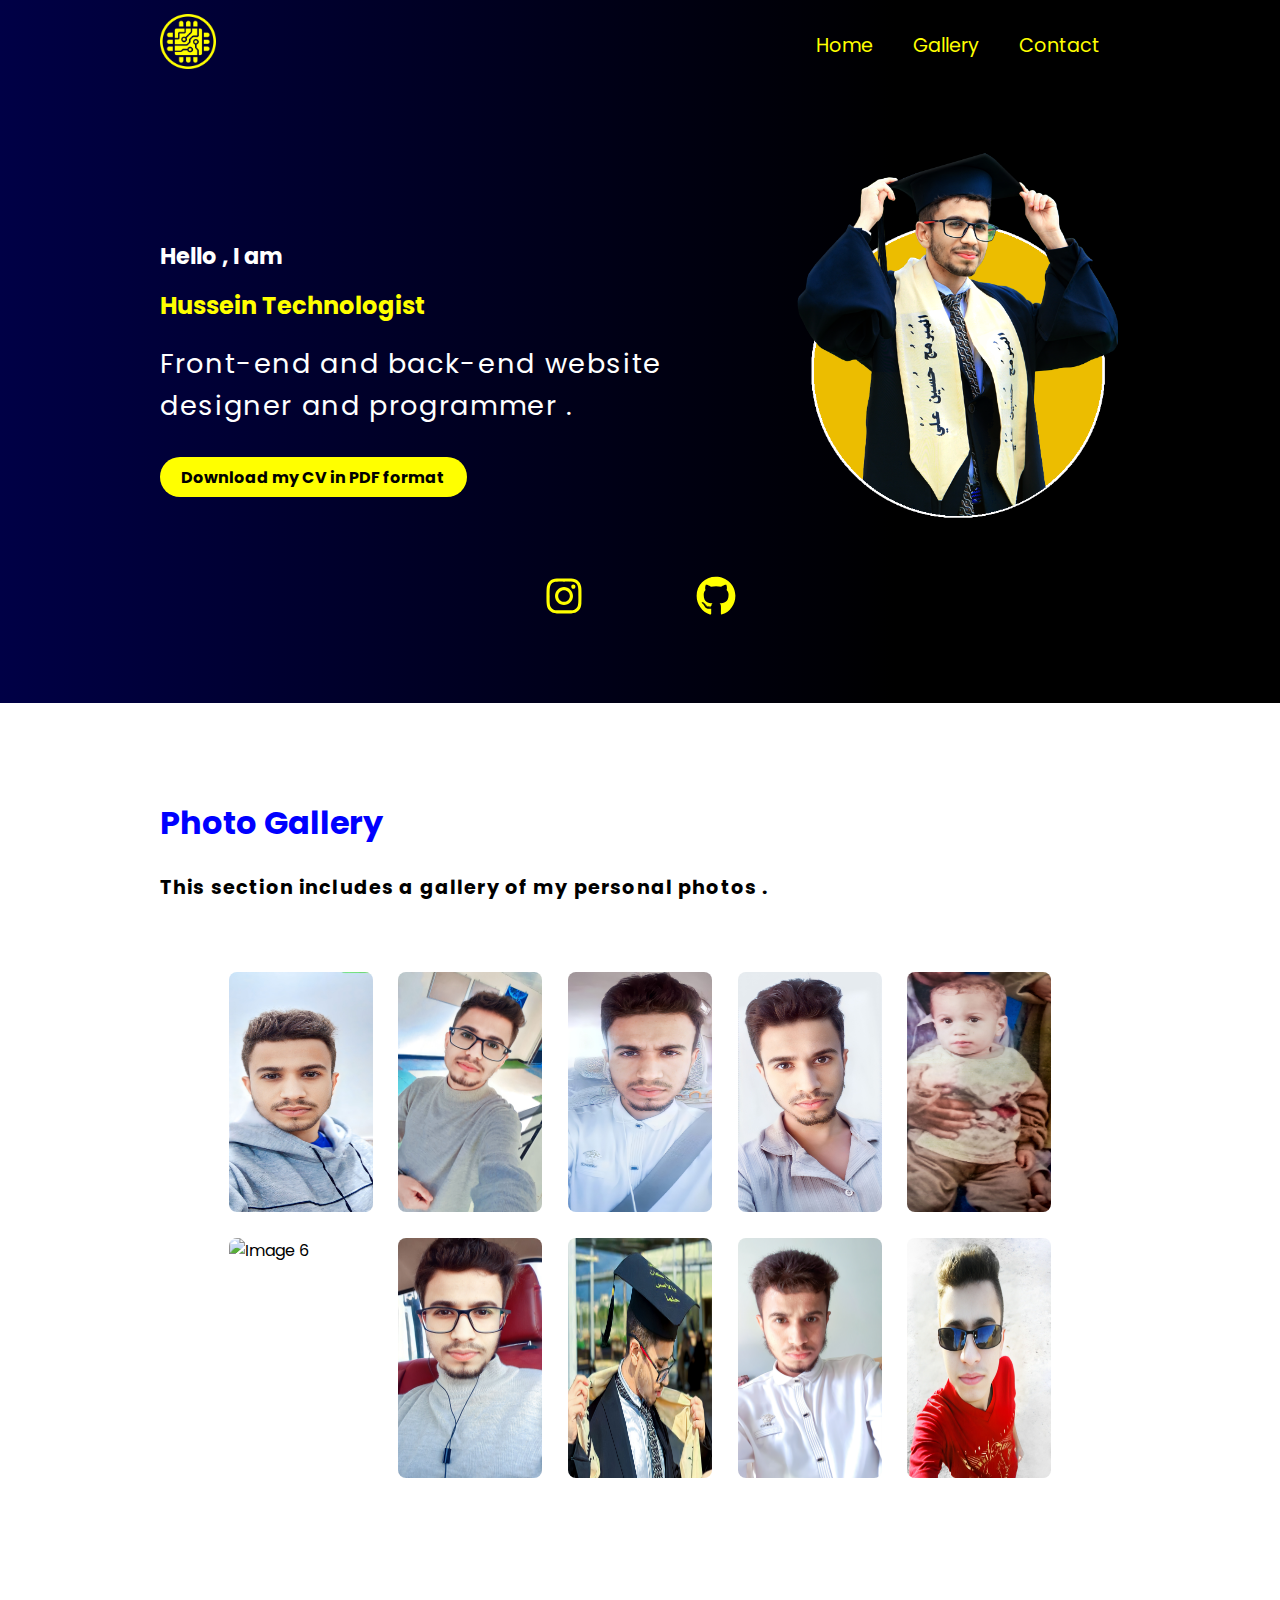
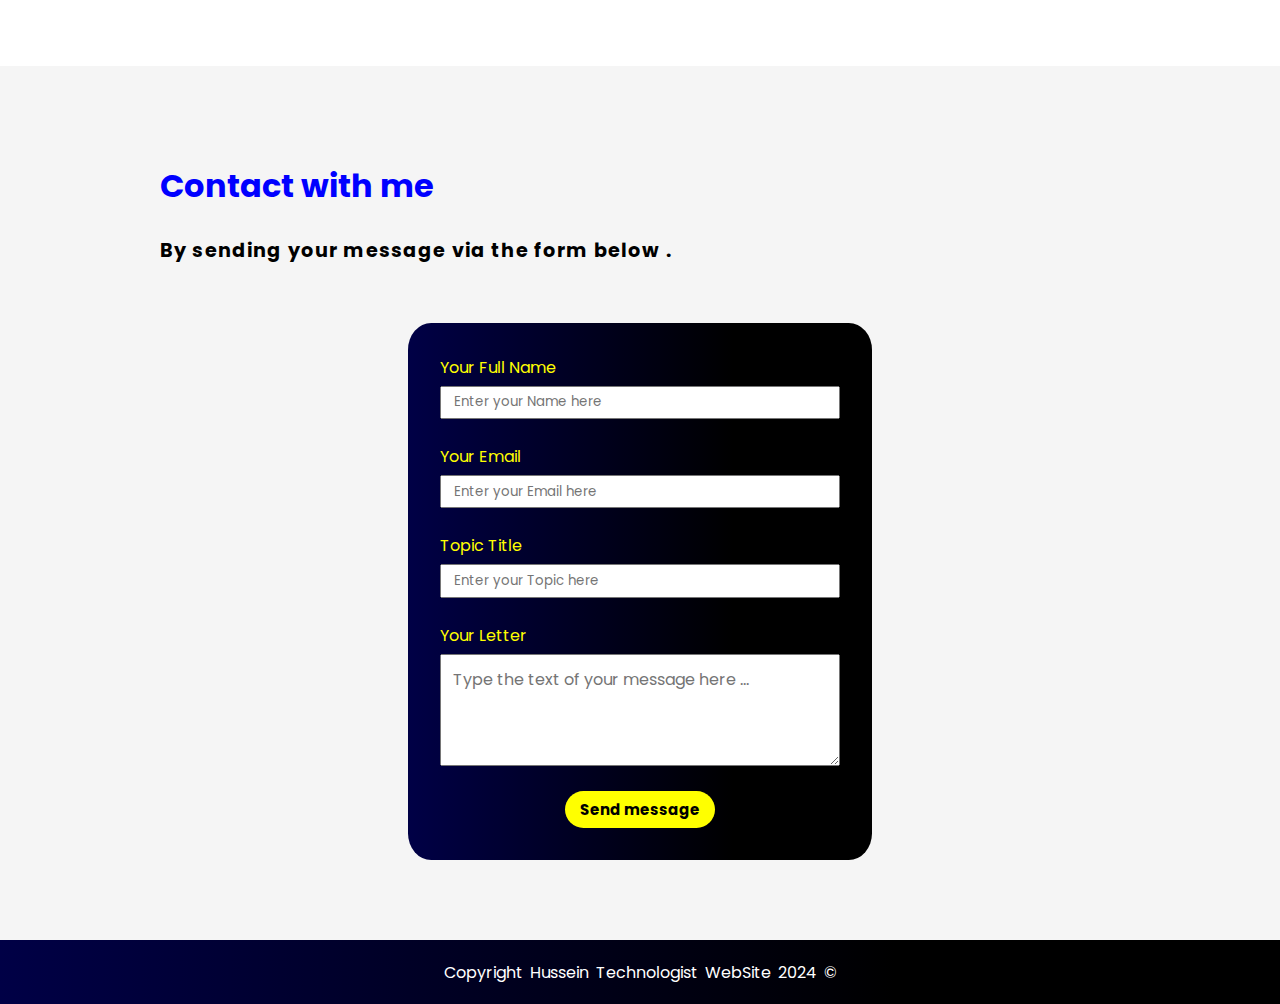
==== commit 4f50eb47: "Update index.html" ====
--- a/index.html
+++ b/index.html
@@ -45,10 +45,8 @@
                 </div>
 
                 <section class="social-icons">
-                    <a href="https://www.facebook.com/hussein.technologist" target="_blank"> <img src="image\social\facebook.svg"> </a>
-                    <a href="https://www.instagram.com/hussein_technologist" target="_blank"> <img src="image\social\instagram.svg"> </a>
-                    <a href="#" target="_blank"> <img src="image\social\github.svg"> </a>
-                    <a href="https://www.threads.net/@hussein_technologist" target="_blank"> <img src="image\social\threads.svg"> </a>
+                    <a href="https://www.instagram.com/technologist_hussein" target="_blank"> <img src="image\social\instagram.svg"> </a>
+                    <a href="https://github.com/Hussein-Technologist" target="_blank"> <img src="image\social\github.svg"> </a>
                 </section>
 
             </div>
@@ -120,4 +118,4 @@
 
     </body>
 
-</html>+</html>
--- a/style.css
+++ b/style.css
@@ -349,6 +349,7 @@
     header{
         padding: 0.1em 2em;
         width: 100%;
+        justify-content: space-evenly;
         background-image:linear-gradient(to right , rgb(0, 0, 70) , black 70%);
     }
     
@@ -626,4 +627,4 @@
         word-spacing: 3px;
     }
 
-}+}
